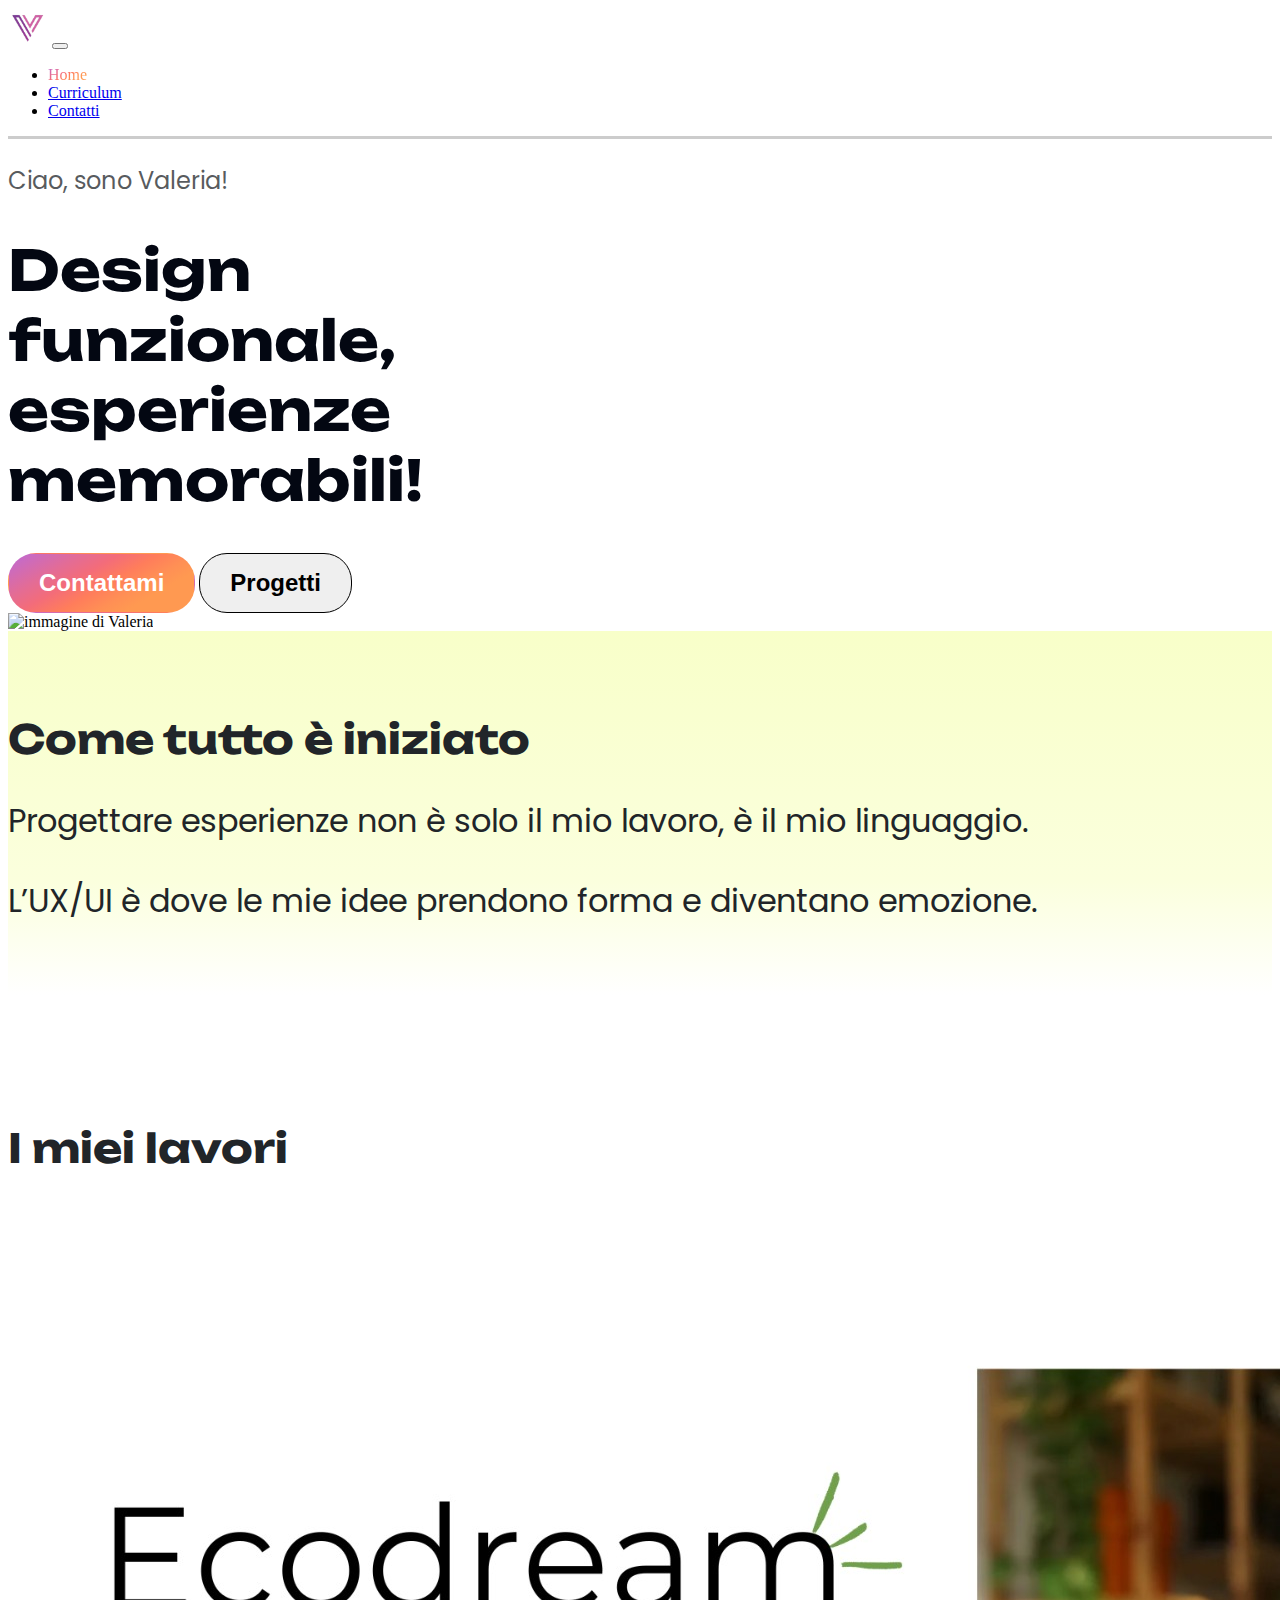
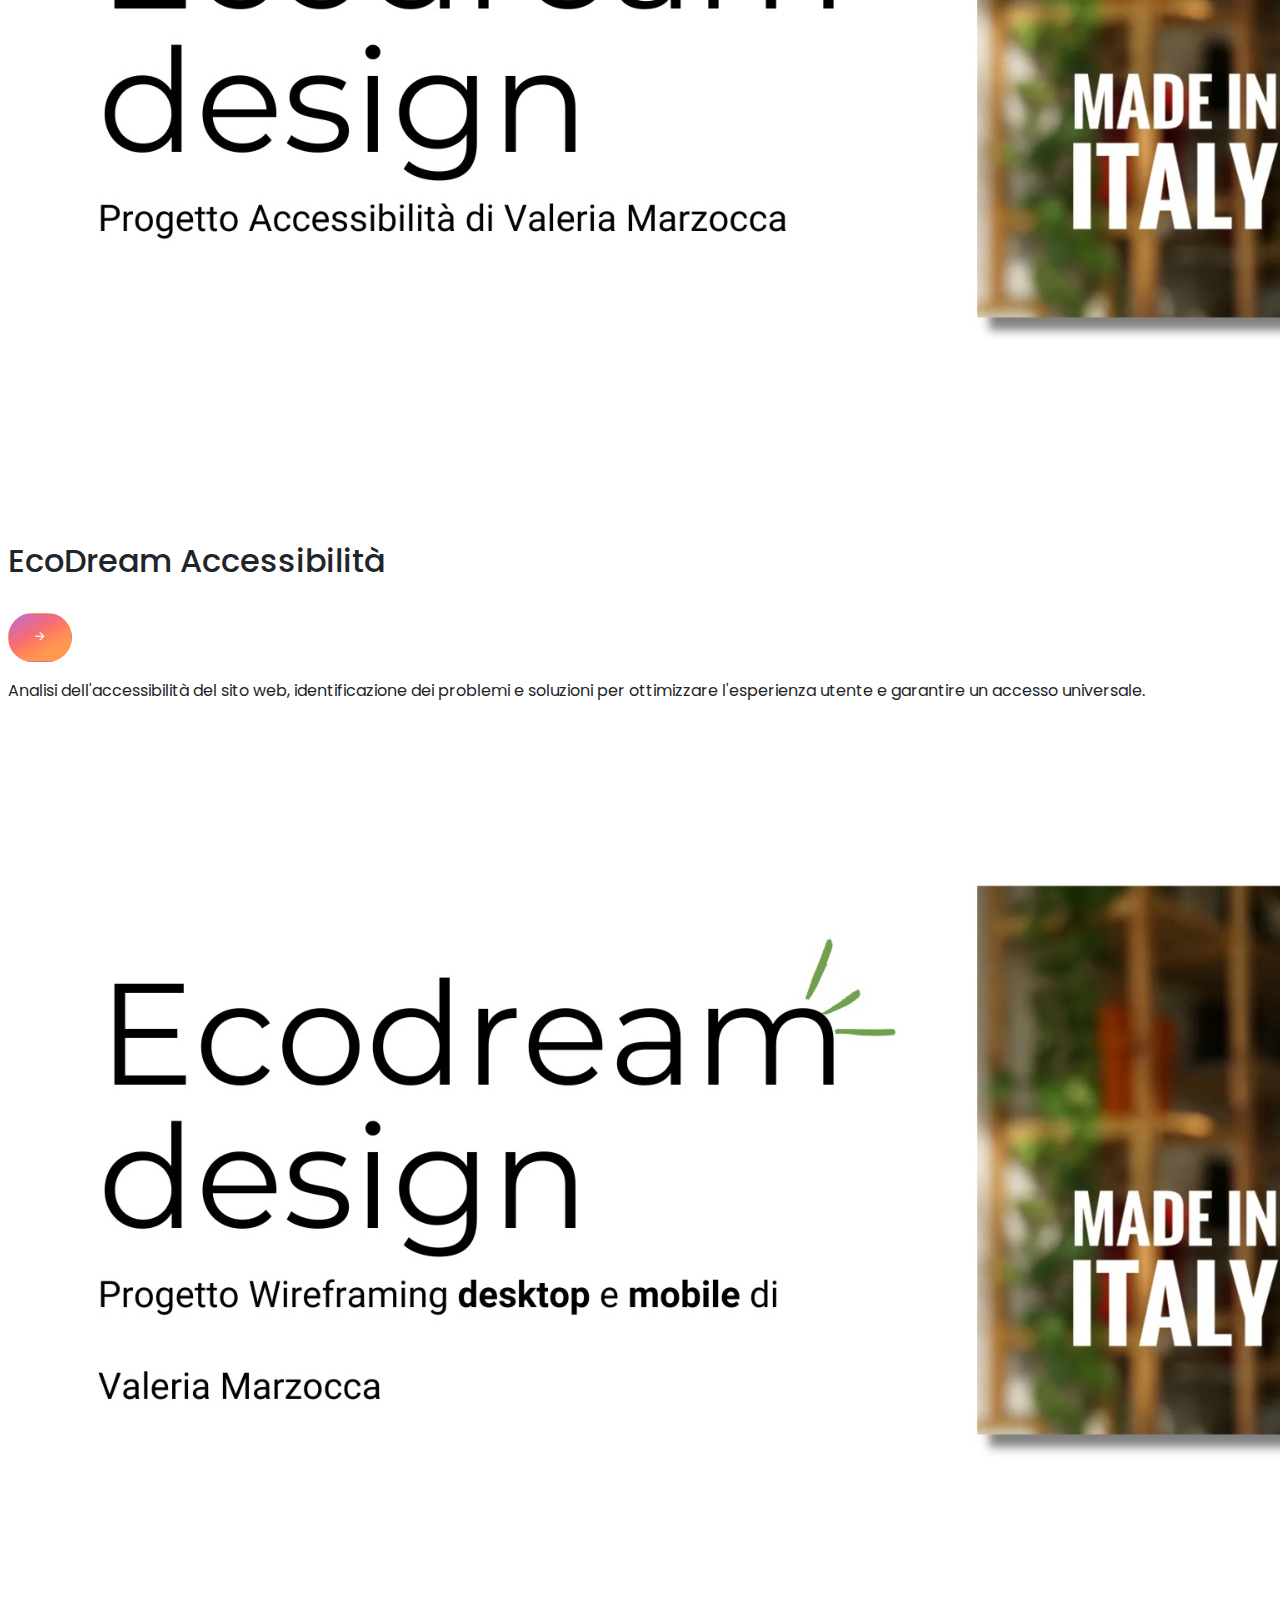
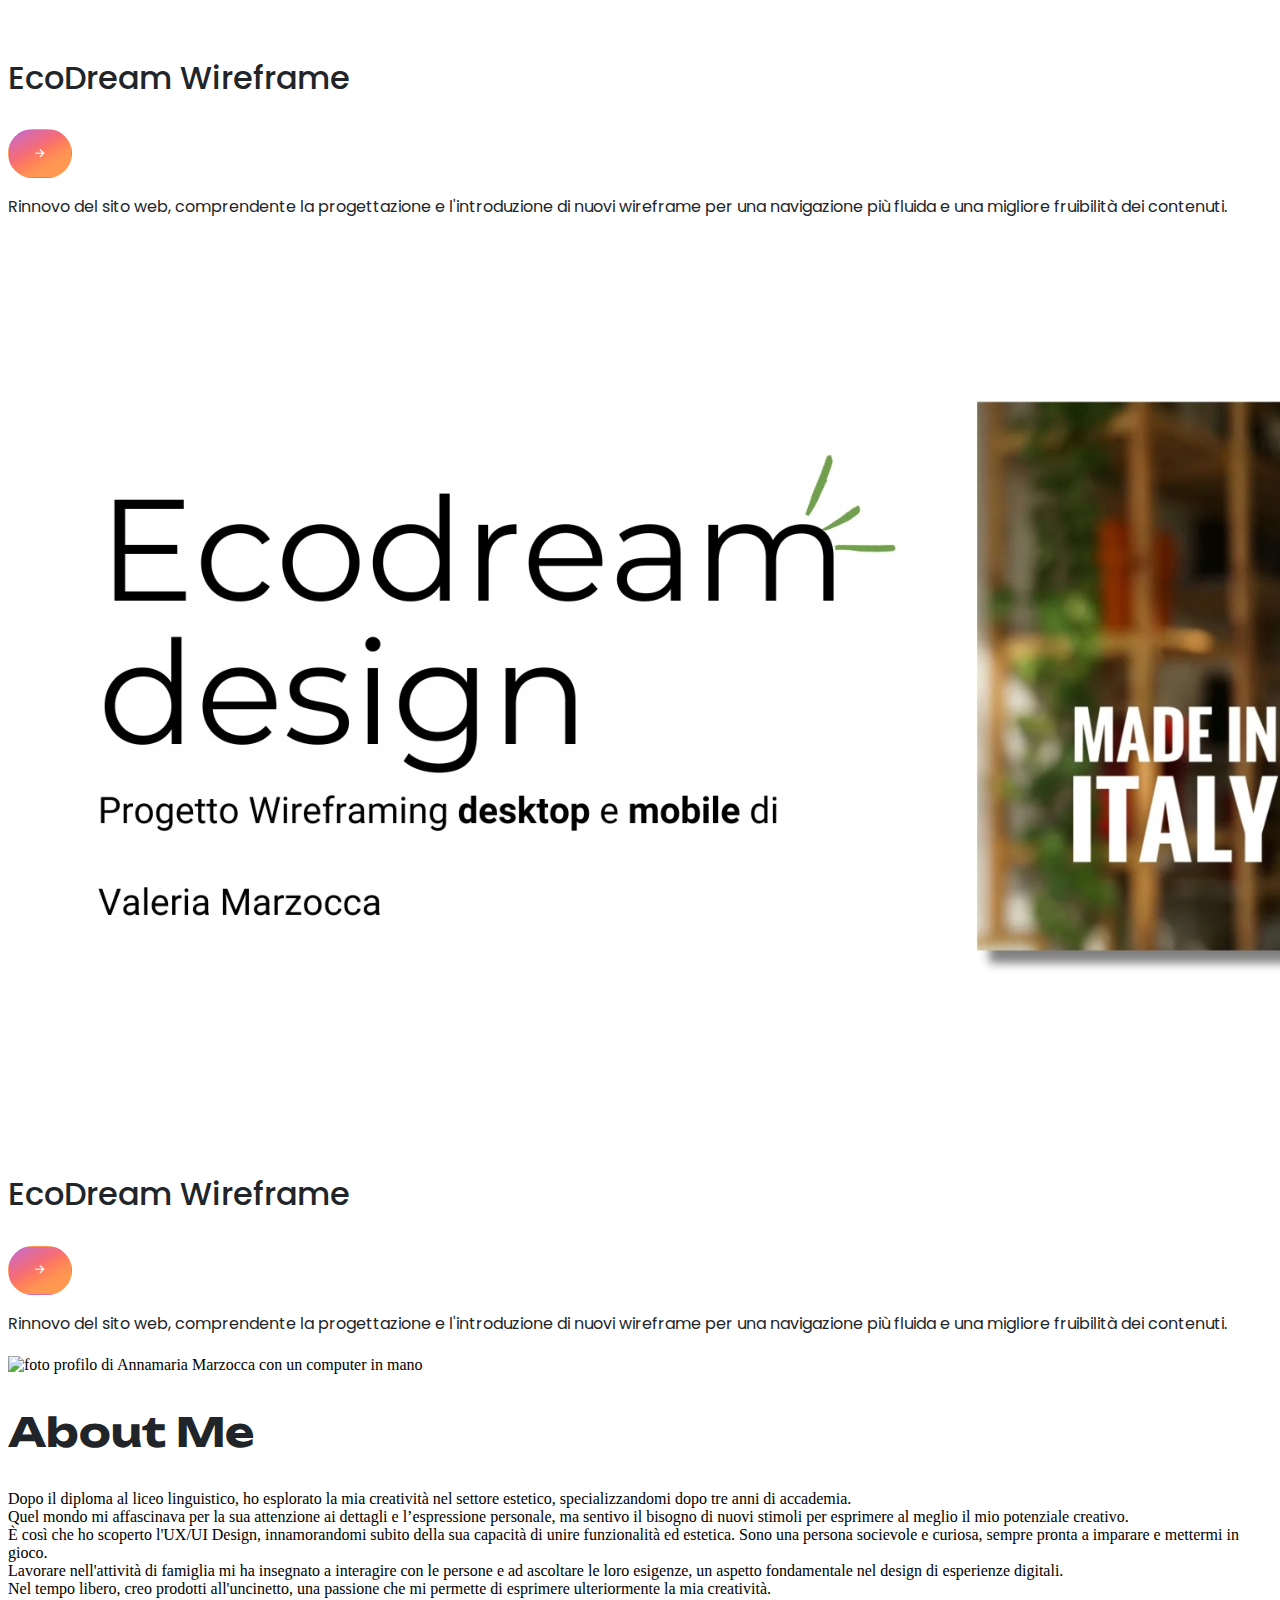
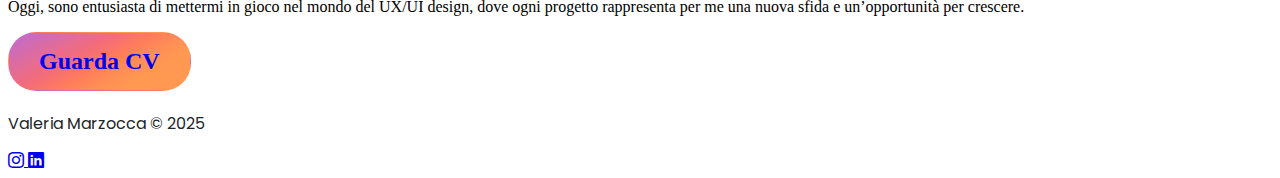
==== index.html @ 6ed48d6f "step" ====
<!DOCTYPE html>
<html lang="en">
<head>
    <meta charset="UTF-8">
    <link rel="icon" href="/logo_v-removebg-preview.png" type="image/x-icon">
    <meta name="viewport" content="width=device-width, initial-scale=1.0">
    <title>Il mio Portfolio</title>
    
    <link href="https://fonts.googleapis.com/css2?family=Poppins:wght@400;700&family=Unbounded:wght@400;700&display=swap" rel="stylesheet">
    <link href="https://cdn.jsdelivr.net/npm/bootstrap@5.3.5/dist/css/bootstrap.min.css" rel="stylesheet" integrity="sha384-SgOJa3DmI69IUzQ2PVdRZhwQ+dy64/BUtbMJw1MZ8t5HZApcHrRKUc4W0kG879m7" crossorigin="anonymous">
    <link rel="stylesheet" href="https://cdn.jsdelivr.net/npm/bootstrap-icons@1.11.3/font/bootstrap-icons.min.css">
    <link rel="stylesheet" href="style.css">
</head>
<body>
    <!-- Navbar -->
    <nav class="navbar navbar-expand-lg my-nav">
        <div class="container-fluid">
            <a class="navbar-brand ms-5" href="#"><img src="/logo_v-removebg-preview.png" width="40px" alt=""></a>
            <button class="navbar-toggler" type="button" data-bs-toggle="collapse" data-bs-target="#navbarNav" aria-controls="navbarNav" aria-expanded="false" aria-label="Toggle navigation">
                <span class="navbar-toggler-icon"></span>
            </button>
            <div class="collapse navbar-collapse" id="navbarNav">
                <ul class="navbar-nav ms-auto">
                    <li class="nav-item">
                        <a class="nav-link active fw-bolder" href="#" data-page="index.html" onclick="loadPage(event)">Home</a>
                    </li>
                    <li class="nav-item">
                        <a class="nav-link fw-bolder" href="#" data-page="curriculum.html" onclick="loadPage(event)">Curriculum</a>
                    </li>
                    <li class="nav-item">
                        <a class="nav-link fw-bolder" href="#" data-page="contatti.html" onclick="loadPage(event)">Contatti</a>
                    </li>
                </ul>
            </div>
        </div>
    </nav>

    <!-- Contenitore per il contenuto dinamico -->
    <div id="dynamic-content">
        <!-- Contenuto iniziale -->
        <header class="vh-100 d-flex align-items-center justify-content-center text-center">
            <div class="container">
                <div class="row d-flex align-items-center justify-content-center text-center">
                    <div class="col-md-7">
                        <p class="text-start p-presentation fw-light">Ciao, sono Valeria!</p>
                        <h1 class="fw-bolder text-start mb-5">Design <br> funzionale, <br> esperienze <br> memorabili!</h1>
                        <div class="text-start mb-5">
                            <button class="btn-contact fw-bolder">
                                <a class="a-btn-1" href="">Contattami</a>
                            </button>
                            <button class="fw-bolder button-progetti mb-2 ms-3">
                                <a class="a-btn-2" href="">Progetti</a>
                            </button>
                        </div>
                    </div>
                    <div class="col-md-5">
                        <img src="" alt="immagine di Valeria">
                    </div>
                </div>
            </div>
        </header>
        <section class="bg-custom-section mb-5 text-center">
            <div class="container text-center">
                <h2 class="fw-bolder">Come tutto è iniziato</h2>
                <p class="fw-light first-paragraph-start">Progettare esperienze non è solo il mio lavoro, è il mio linguaggio.</p>
                <p class="second-paragraph-start fw-light fw-bold">L’UX/UI è dove le mie idee prendono forma e diventano emozione.</p>
            </div>
        </section>
        <section class="move-section">
            <h2 class="text-center new-h2">I miei lavori</h2>
            <div class="container">
                <div class="row justify-content-center">
                    <div class="col-md-5 col-12">
                        <div class="card custom-card">
                            <img class="card-img-top" src="/ProgettoAccessibilita.jpeg" alt="immagine del progetto EcoDream Accessibilità" loading="lazy">
                            <div class="card-body p-0 ms-3">
                                <div class="d-flex justify-content-between align-items-center mb-2">
                                    <h3 class="card-title">EcoDream Accessibilità</h3>
                                    <a href="" target="_blank" class="me-2 mb-1 btn cta-card" aria-label="visualizza il progetto Planty of Food"><i class="fs-3 icons-hover bi bi-arrow-right-short"></i></a>
                                </div>
                                <p class="paragraph-project">Analisi dell'accessibilità del sito web, identificazione dei problemi e soluzioni per ottimizzare l'esperienza utente e garantire un accesso universale.</p>
                            </div>
                        </div>
                    </div>
                    <div class="col-md-5 col-12">
                        <div class="card custom-card">
                            <img class="card-img-top" src="/wireframing-image.jpeg" alt="immagine del progetto EcoDream Wireframe" loading="lazy">
                            <div class="card-body p-0 ms-3">
                                <div class="d-flex justify-content-between align-items-center mb-2">
                                    <h3 class="card-title">EcoDream Wireframe</h3>
                                    <a href="" target="_blank" class="me-2 mb-1 btn cta-card" aria-label="visualizza il progetto EcoDream Wireframe"><i class="fs-3 icons-hover bi bi-arrow-right-short"></i></a>
                                </div>
                                <p class="paragraph-project">Rinnovo del sito web, comprendente la progettazione e l'introduzione di nuovi wireframe per una navigazione più fluida e una migliore fruibilità dei contenuti.</p>
                            </div>
                        </div>
                    </div>
                     <div class="col-md-5 col-12">
                        <div class="card custom-card">
                            <img class="card-img-top" src="/wireframing-image.jpeg" alt="immagine del progetto EcoDream Wireframe" loading="lazy">
                            <div class="card-body p-0 ms-3">
                                <div class="d-flex justify-content-between align-items-center mb-2">
                                    <h3 class="card-title">EcoDream Wireframe</h3>
                                    <a href="" target="_blank" class="me-2 mb-1 btn cta-card" aria-label="visualizza il progetto EcoDream Wireframe"><i class="fs-3 icons-hover bi bi-arrow-right-short"></i></a>
                                </div>
                                <p class="paragraph-project">Rinnovo del sito web, comprendente la progettazione e l'introduzione di nuovi wireframe per una navigazione più fluida e una migliore fruibilità dei contenuti.</p>
                            </div>
                        </div>
                    </div>
                </div>
            </div>
        </section>
        <section class="py-5 yellow-bg section-spacing">
            <div class="container px-5 pb-5">
                <div class="row gx-5 align-items-center">
                    <div class="col-xxl-7">
                        <!-- Header profile picture-->
                        <div class="d-flex justify-content-center mt-5 mt-xxl-0">
                            <div class="profile bg-gradient-primary-to-secondary mb-5">
                                <img class="profile-img img-fluid" src="" alt="foto profilo di Annamaria Marzocca con un computer in mano" loading="lazy"> 
                            </div>
                        </div>
                    </div>
                    <div class="col-xxl-5">
                        <!-- Header text content-->
                        <div class="text-center text-xxl-start">
                            <h2 class="mb-5 fw-bolder">About Me</h2>
                             <p class="mb-5">Dopo il diploma al liceo linguistico, ho esplorato la mia creatività nel settore estetico, specializzandomi dopo tre anni di accademia. 
                                <br> Quel mondo mi affascinava per la sua attenzione ai dettagli e l’espressione personale, ma sentivo il bisogno di nuovi stimoli per esprimere al meglio il mio potenziale creativo. 
                                <br> È così che ho scoperto l'UX/UI Design, innamorandomi subito della sua capacità di unire funzionalità ed estetica. Sono una persona socievole e curiosa, sempre pronta a imparare e mettermi in gioco.
                                <br> Lavorare nell'attività di famiglia mi ha insegnato a interagire con le persone e ad ascoltare le loro esigenze, un aspetto fondamentale nel design di esperienze digitali.
                                <br> Nel tempo libero, creo prodotti all'uncinetto, una passione che mi permette di esprimere ulteriormente la mia creatività.<br> Oggi, sono entusiasta di mettermi in gioco nel mondo del UX/UI design, dove ogni progetto rappresenta per me una nuova sfida e un’opportunità per crescere.
                                <br> 
                            </p>

                            <div class="d-grid gap-3 d-sm-flex justify-content-sm-center justify-content-xxl-start mb-3 cta-container">
                                <a class="btn cta-button-gradient btn-lg px-5 py-3 me-sm-3 fw-bolder" href="#" data-page="curriculum.html" onclick="loadPage(event)" aria-label="vai alla pagina Curriculum">Guarda CV<i class="fa-solid fa-arrow-right mx-3"></i></a>
                            </div>
                        </div>
                    </div>
                </div>
            </div>
        </section>
    </div>

    <!-- Footer -->
    <footer class="mt-5">
        <div class="container text-center">
            <p class="text-center p-footer">Valeria Marzocca © 2025</p>
            <a href="https://www.instagram.com/valeriamarzocca" class="text-black" target="_blank">
                <i class="bi bi-instagram fs-3 me-2"></i>
            </a>
            <a href="https://www.linkedin.com/in/valeria-marzocca" class="text-black" target="_blank">
                <i class="bi bi-linkedin fs-3 ms-2"></i>
            </a>
        </div>
    </footer>

    <script src="https://cdn.jsdelivr.net/npm/bootstrap@5.3.5/dist/js/bootstrap.bundle.min.js" integrity="sha384-k6d4wzSIapyDyv1kpU366/PK5hCdSbCRGRCMv+eplOQJWyd1fbcAu9OCUj5zNLiq" crossorigin="anonymous"></script>
    <script src="index.js"></script>
</body>
</html>
---- style.css ----
.my-nav{
    border-bottom: solid rgb(204, 204, 204) ;
}
.navbar-nav .active {
    background: linear-gradient(150.03deg, #BC6AD7 0%, #E36C96 25.69%, #F36C7A 38.62%, #FF7D5B 52.71%, #FF8F55 64.99%, #FF9951 75.59%);
    -webkit-background-clip: text;
    -webkit-text-fill-color: transparent;
}


.p-presentation{
    font-family: 'Poppins', sans-serif;
    font-size: 24px !important;
    
    color: #212529BF !important;
}
h1 {
    font-family: 'Unbounded', sans-serif;
    font-size: 56px !important;
    font-weight: bolder;
    color: #030712 !important;
}
h2{
    font-family: 'Unbounded', sans-serif;
    font-size: 40px !important;
    font-weight: bolder;
    color: #212529 !important;
}
.first-paragraph-start{
    margin-top: 2rem;
    font-family: 'Poppins', sans-serif;
    font-size: 32px !important;
    color: #212529 !important;
    margin-bottom: 20px;
}
.second-paragraph-start{
    font-family: 'Poppins', sans-serif;
    font-size: 32px !important;
    color: #212529 !important;
    margin-bottom: 20px;
}
.btn-contact{
    background: linear-gradient(150.03deg, #BC6AD7 0%, #E36C96 25.69%, #F36C7A 38.62%, #FF7D5B 52.71%, #FF8F55 64.99%, #FF9951 75.59%);
    display: inline-block;
    padding: 15px 30px;
    color: white;
    font-size: 24px;
    font-weight: bold;
    text-decoration: none;
    border-radius: 28px;
    border: 1px solid transparent;
    transition: all 0.5s ease-in-out;
}
.btn-contact:hover {
   transform: scale(1.05); 
   transition: all 0.3s ease-in-out;
   
}
.button-progetti{
    display: inline-block;
    padding: 15px 30px;

    color: white;
    font-size: 24px;
    font-weight: 800;
    text-decoration: none;
    border-radius: 28px;
    border: 1px solid black;
    transition: all 0.3s ease-in-out;
}
.button-progetti:hover {
   transform: scale(1.05); 
   background-color: black;
   
    transition: all 0.5s ease-in-out;
   
   
}
.a-btn-1 {
    text-decoration: none;
    color: rgb(255, 255, 255);

}
.a-btn-1:hover {
    text-decoration: none;
    color: rgb(0, 0, 0);

}
.a-btn-2{
    text-decoration: none;
    color: rgb(0, 0, 0);
}
.a-btn-2:hover{
    text-decoration: none;
    color: rgb(255, 255, 255);
}
.bg-custom-section{
    background: linear-gradient(180deg, #F8FFC9 0%, #FBFFDD 68.4%, #FFFFFF 100%);
    padding: 50px 0;
    color: white;
}
.move-section{
    margin-top:8rem;
}
.new-h2{
    font-family: 'Unbounded', sans-serif;
    font-size: 40px !important;
    font-weight: bolder;
    color: #212529 !important;
}
.p-footer{
    font-family: 'Poppins', sans-serif;
    font-size: 16px ;
    color: #212529 ;
    margin-top: 20px;
}
.cta-card{
    display: inline-block;
    padding: 13px 20px;
    
    font-size: 18px;
    font-weight: bold;
    text-decoration: none;
    border-radius: 30px !important;
    border: 1px solid transparent;
    background: linear-gradient(150.03deg, #BC6AD7 0%, #E36C96 25.69%, #F36C7A 38.62%, #FF7D5B 52.71%, #FF8F55 64.99%, #FF9951 75.59%);
    transition: all 0.5s ease-in-out;

}
.card-title{
    font-family: 'Poppins', sans-serif;
    font-size: 32px !important;
    font-weight:500 ;
    line-height: 1.2;
    color: #212529 !important;
}
.paragraph-project{
    font-family: 'Poppins', sans-serif;
    font-size: 16px !important;
    color: #212529 !important;
    margin-bottom: 20px;
}
.icons-hover{
    color: #ffffff;
    padding: 2px 2px;
    
}
.icons-hover:hover{
    color: #000000;
}
.cta-card:hover{
    scale: 1.05;
    transition: all 0.3s ease-in-out;
    
   
}
.text-on-btn{
    font-family: 'Poppins', sans-serif;
    font-size: 24px !important;
    color: #fcfcfc !important;
    
}
.text-on-btn:hover{
    color: #000000 !important;
    transition: all;
}
.paragraph-about{
    font-family: 'Poppins', sans-serif;
    font-size: 16px ;
    color: #212529 ;
    
}
.about-me-section{
    background: linear-gradient(180deg, #F8FFC9 0%, #FBFFDD 68.4%, #FFFFFF 100%);
    padding: 50px 0;
    color: #212529;
    margin-top: 12rem;
    margin-bottom: 13rem;
   
}
.cta-button-gradient {
    display: inline-block;
    padding: 15px 30px;
    
    font-size: 24px;
    font-weight: bold;
    text-decoration: none;
    border-radius: 28px !important;
    border: 1px solid transparent;
    background: linear-gradient(150.03deg, #BC6AD7 0%, #E36C96 25.69%, #F36C7A 38.62%, #FF7D5B 52.71%, #FF8F55 64.99%, #FF9951 75.59%);
    transition: all 0.5s ease-in-out;
}
.cta-button-gradient:hover {
    transform: scale(1.05);
    transition: all 0.3s ease-in-out;
  
}
.rounded-image{
    border-radius: 50%;
    width: 240px;
    height: 240px;
    object-fit: cover;
    margin-bottom: 20px;
    background-color: aqua;
    align-items: center;
}
.divider {
    width: 2px;
    height: 100%;
    background: linear-gradient(150.03deg, #BC6AD7 0%, #E36C96 25.69%, 
    #F36C7A 38.62%, #FF7D5B 52.71%, #FF8F55 64.99%, #FF9951 75.59%);
}
.cv-h2{
    font-size: 24px !important;
    font-weight: 700;
}



    @media (max-width: 768px) {
    .p-presentation{
        font-size: 18px !important;
        margin-bottom: 20px;
       
    }
    h1 {
        font-size: 36px !important;
        margin-bottom: 20px;
        
    }
    .btn-contact{
        font-size: 18px;
        margin-bottom: 20px;
    }
    .button-progetti{
        font-size: 18px;
    }
}
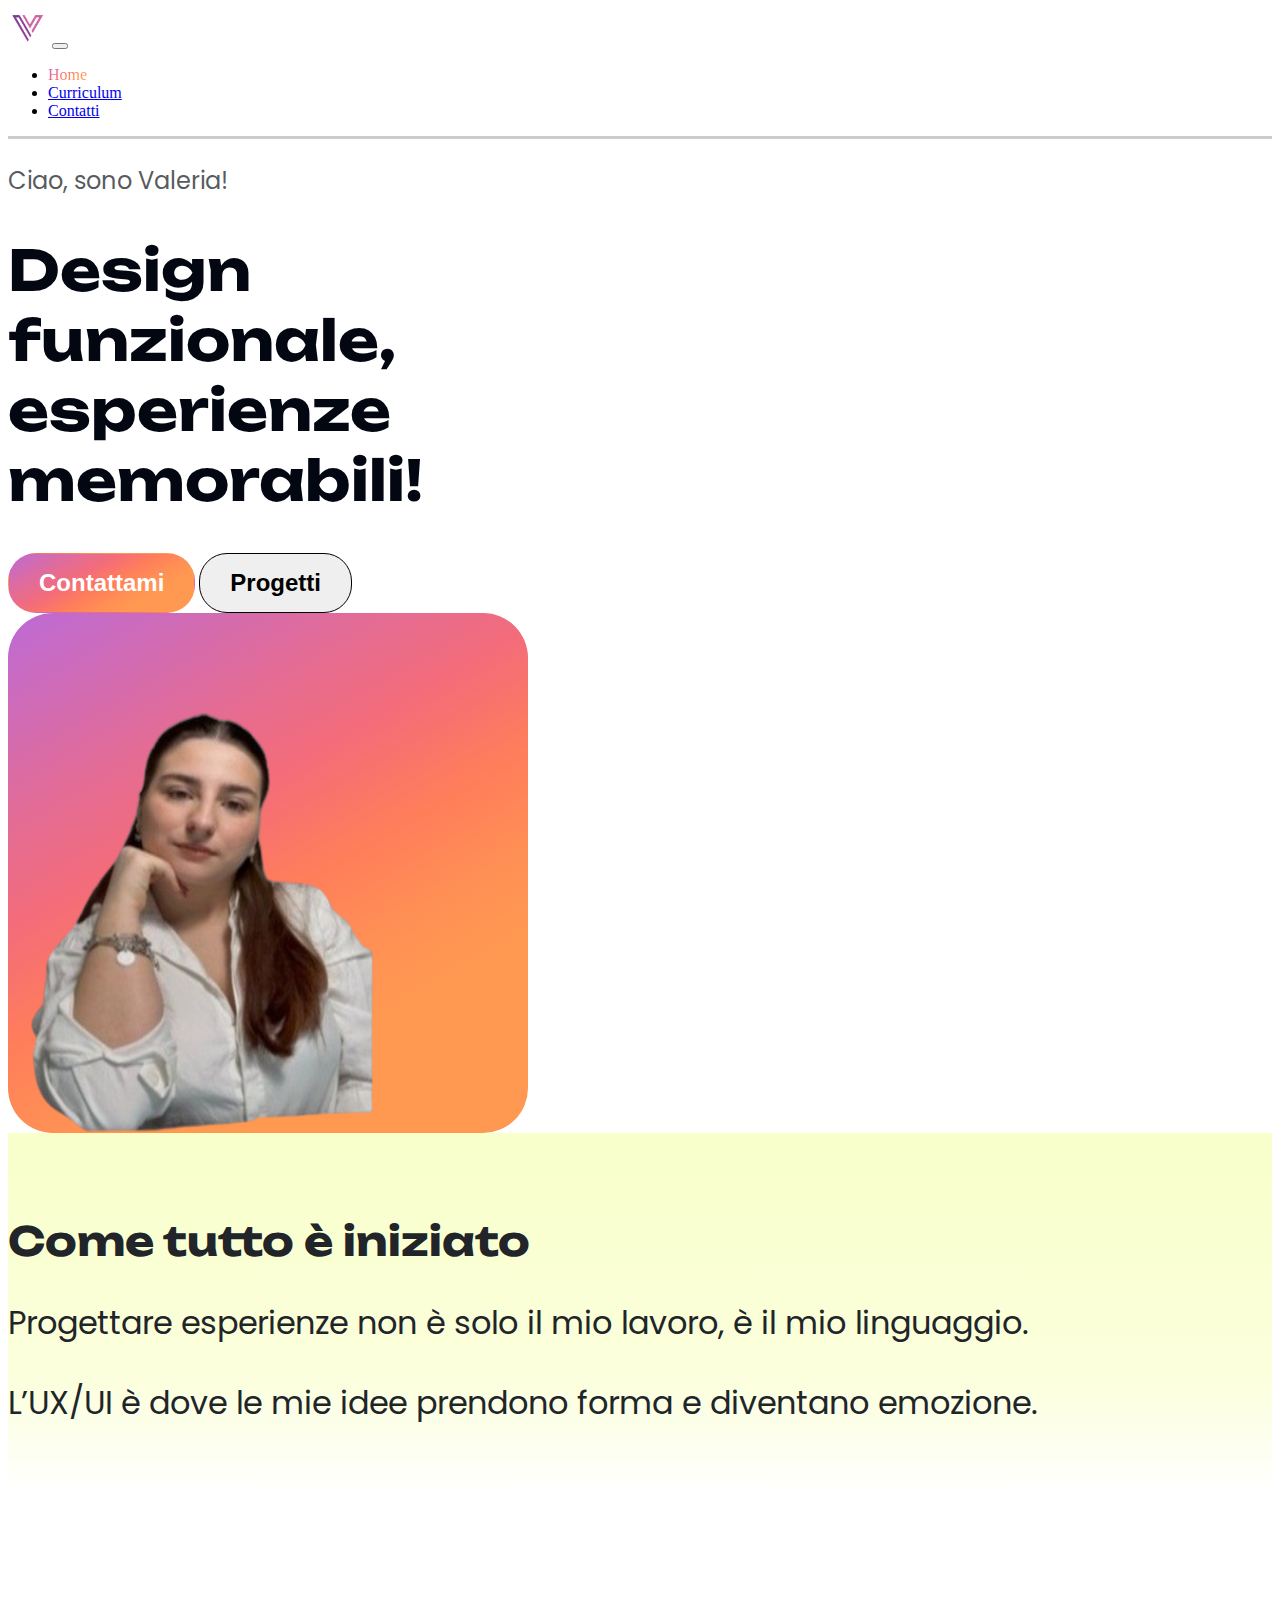
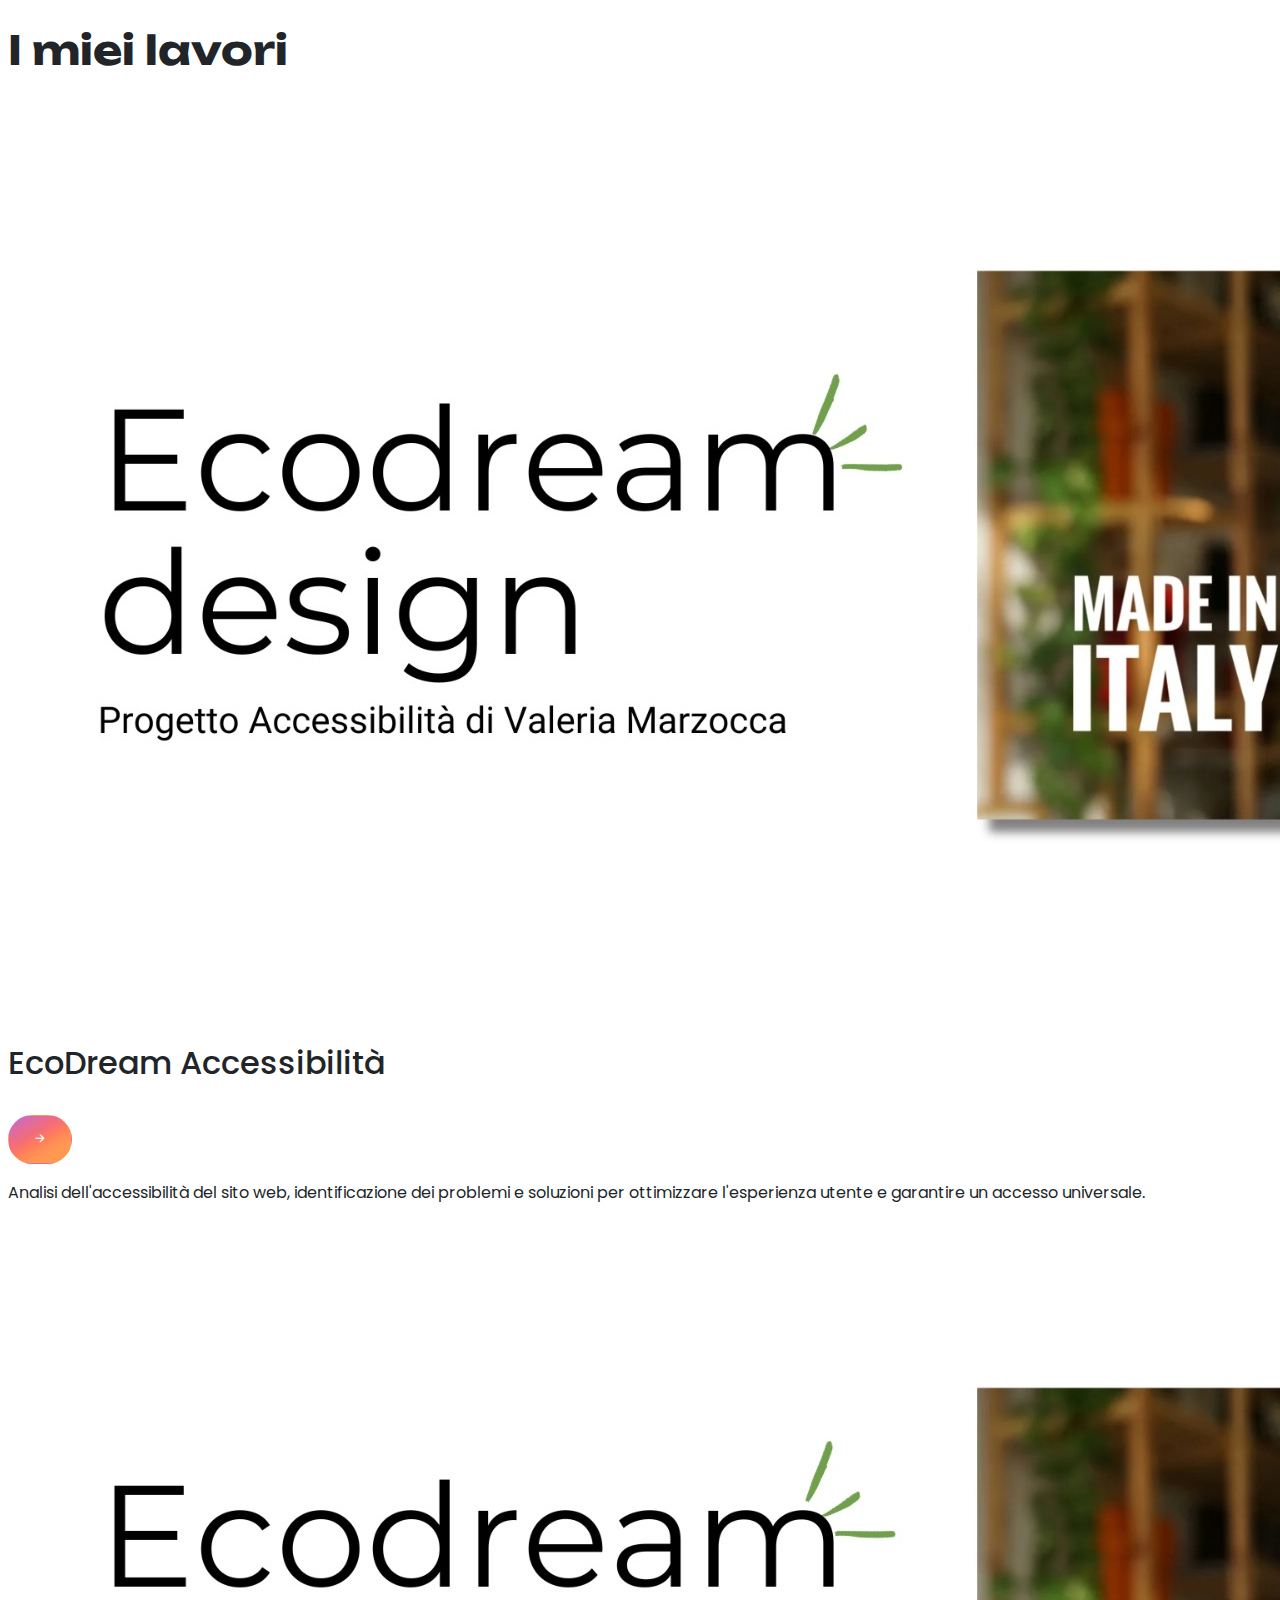
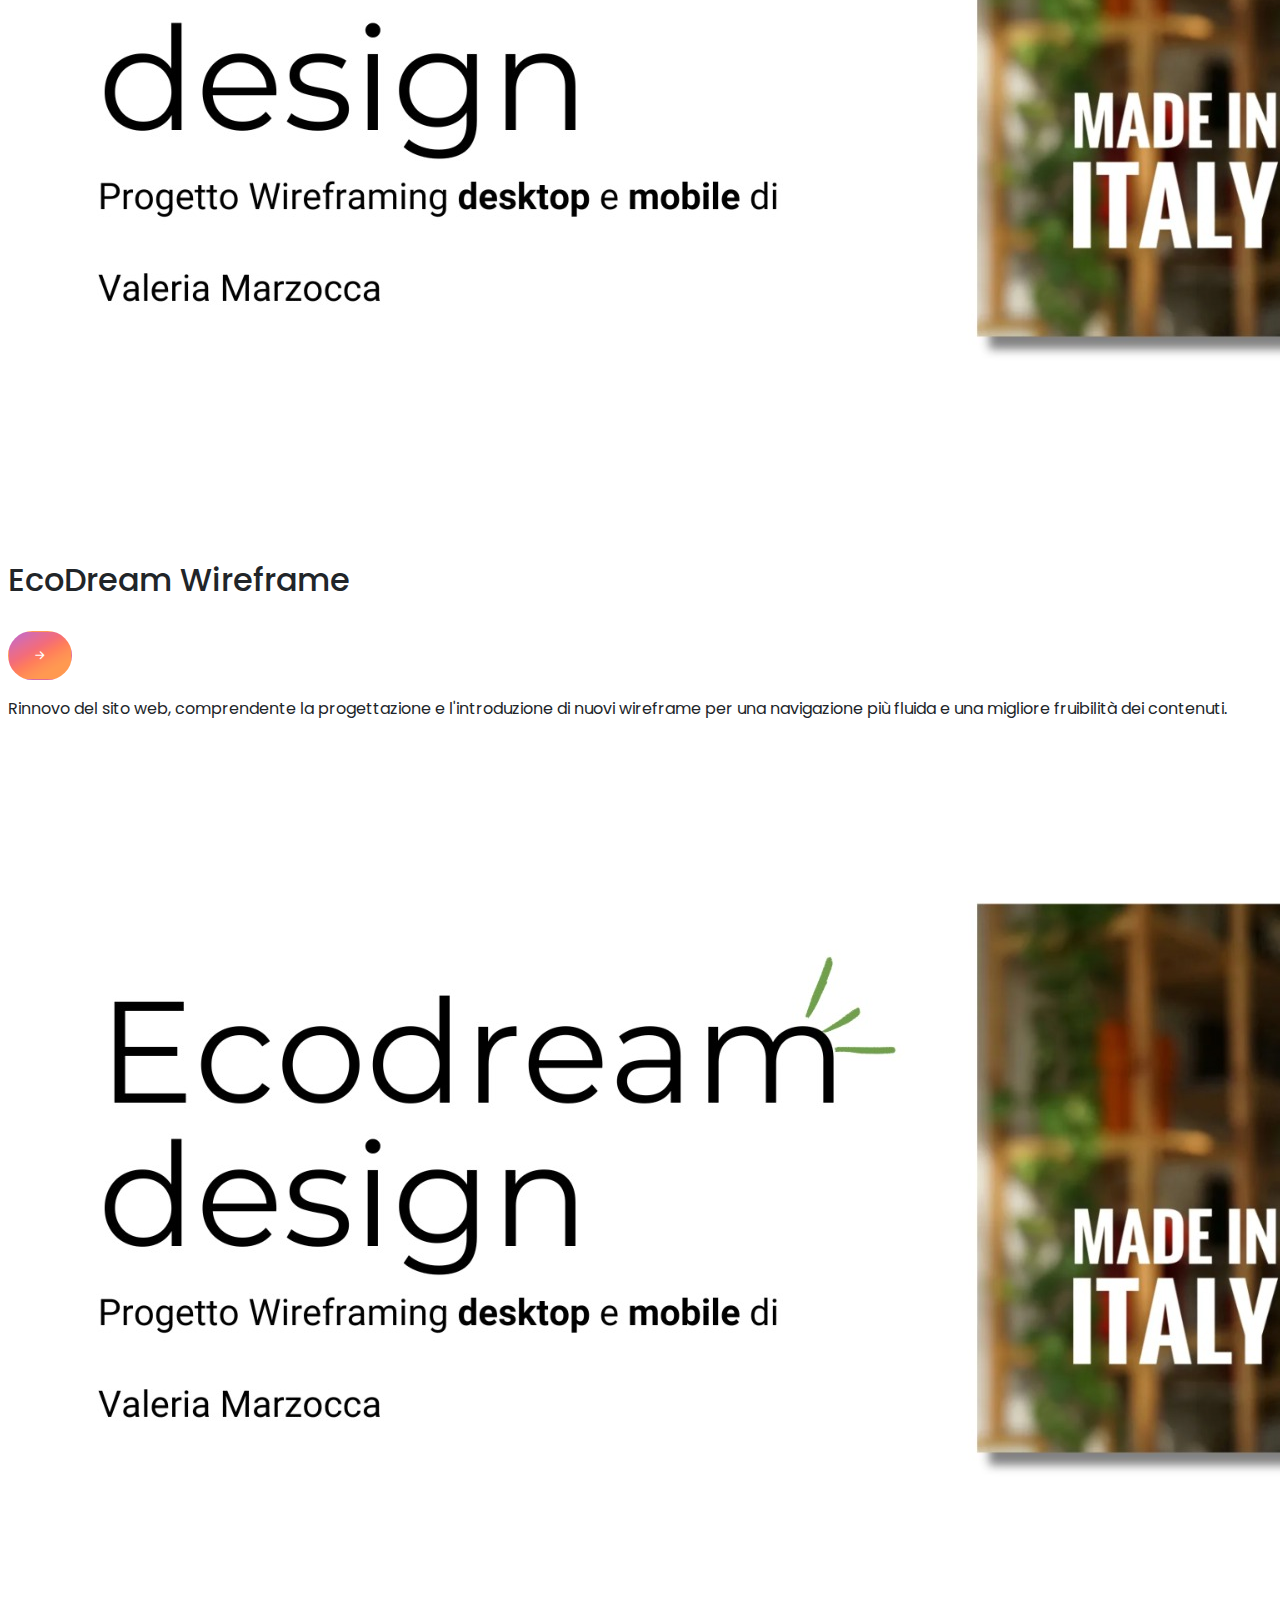
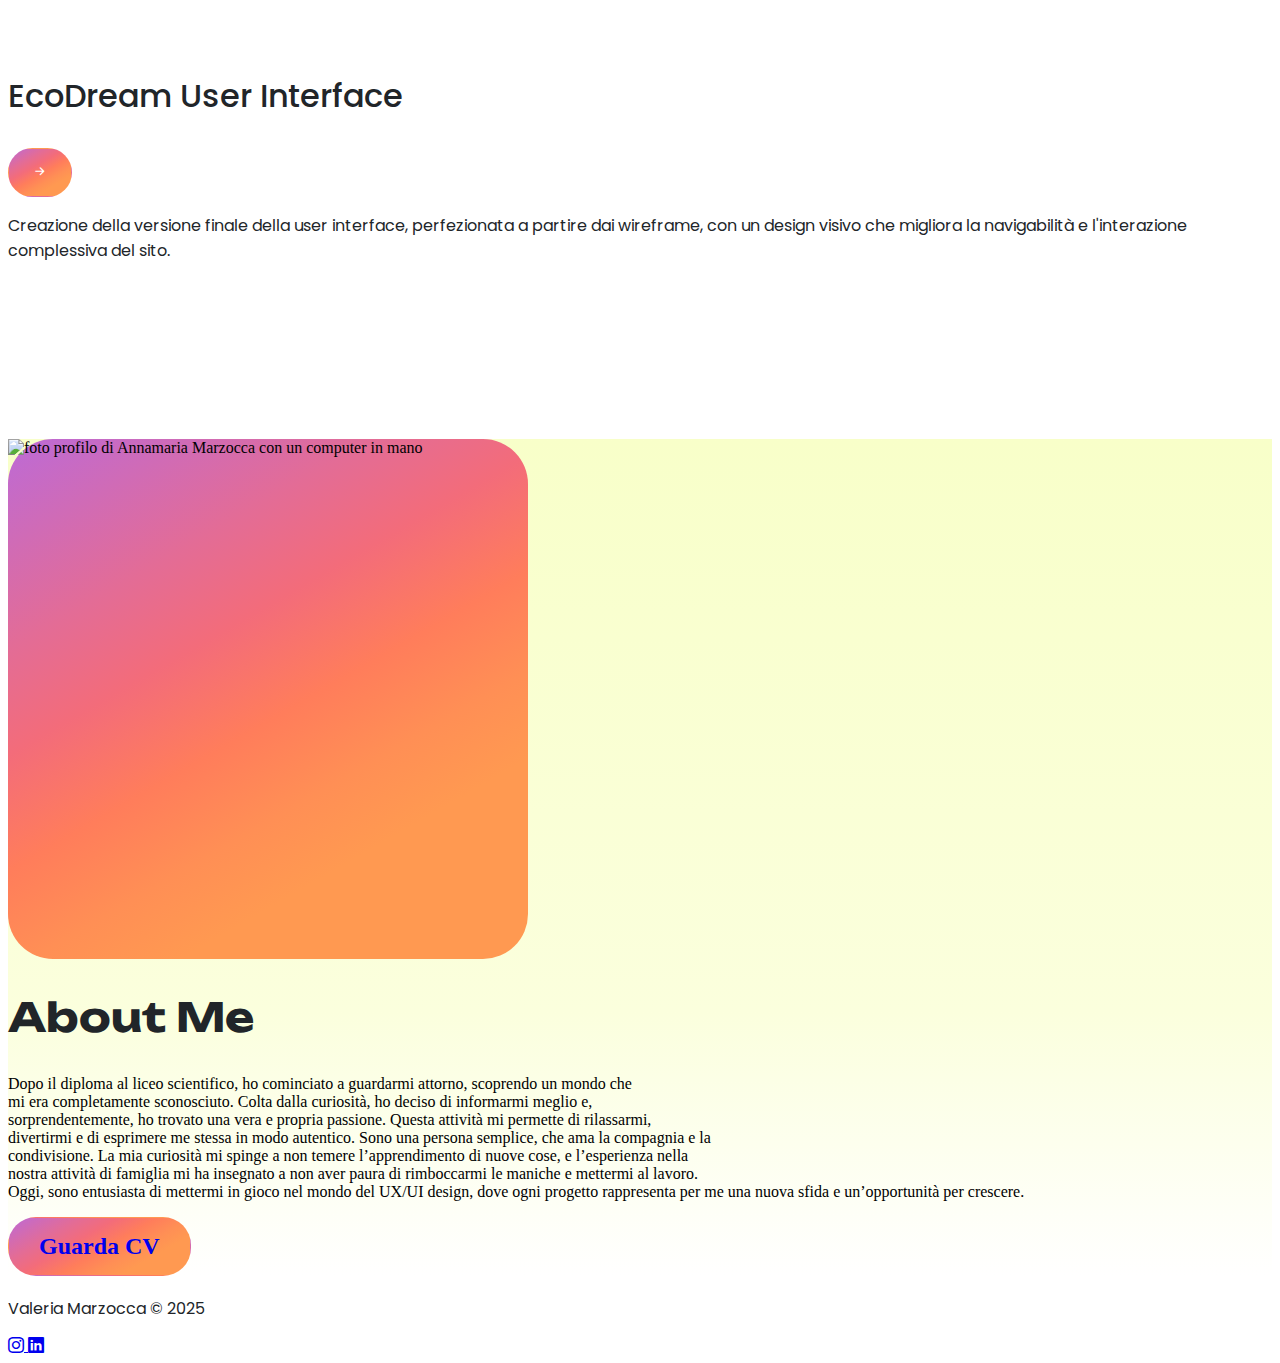
==== commit 358b0308: "messo foto link ai pdf" ====
--- a/index.html
+++ b/index.html
@@ -53,8 +53,8 @@
                             </button>
                         </div>
                     </div>
-                    <div class="col-md-5">
-                        <img src="" alt="immagine di Valeria">
+                    <div class="col-md-5 me-4 mb-4 container-img bg-gradient-primary-to-secondary  ">
+                        <img class=" img-my" src="/foto_profilo_valeria-removebg-preview (1).png" width="381" height="770"  alt="immagine di Valeria">
                     </div>
                 </div>
             </div>
@@ -76,7 +76,7 @@
                             <div class="card-body p-0 ms-3">
                                 <div class="d-flex justify-content-between align-items-center mb-2">
                                     <h3 class="card-title">EcoDream Accessibilità</h3>
-                                    <a href="" target="_blank" class="me-2 mb-1 btn cta-card" aria-label="visualizza il progetto Planty of Food"><i class="fs-3 icons-hover bi bi-arrow-right-short"></i></a>
+                                    <a href="https://docs.google.com/gview?url=https://github.com/valeria88m/accessibilit-ecodream/raw/main/Accessibiltà.pdf&embedded=true"  target="_blank" class="me-2 mb-1 btn cta-card" aria-label="visualizza il progetto Planty of Food"><i class="fs-3 icons-hover bi bi-arrow-right-short"></i></a>
                                 </div>
                                 <p class="paragraph-project">Analisi dell'accessibilità del sito web, identificazione dei problemi e soluzioni per ottimizzare l'esperienza utente e garantire un accesso universale.</p>
                             </div>
@@ -88,7 +88,7 @@
                             <div class="card-body p-0 ms-3">
                                 <div class="d-flex justify-content-between align-items-center mb-2">
                                     <h3 class="card-title">EcoDream Wireframe</h3>
-                                    <a href="" target="_blank" class="me-2 mb-1 btn cta-card" aria-label="visualizza il progetto EcoDream Wireframe"><i class="fs-3 icons-hover bi bi-arrow-right-short"></i></a>
+                                    <a href="https://docs.google.com/gview?url=https://github.com/valeria88m/Wireframing-ecodream/raw/main/Wireframing.pdf&embedded=true"  target="_blank" class="me-2 mb-1 btn cta-card" aria-label="visualizza il progetto EcoDream Wireframe"><i class="fs-3 icons-hover bi bi-arrow-right-short"></i></a>
                                 </div>
                                 <p class="paragraph-project">Rinnovo del sito web, comprendente la progettazione e l'introduzione di nuovi wireframe per una navigazione più fluida e una migliore fruibilità dei contenuti.</p>
                             </div>
@@ -99,17 +99,18 @@
                             <img class="card-img-top" src="/wireframing-image.jpeg" alt="immagine del progetto EcoDream Wireframe" loading="lazy">
                             <div class="card-body p-0 ms-3">
                                 <div class="d-flex justify-content-between align-items-center mb-2">
-                                    <h3 class="card-title">EcoDream Wireframe</h3>
+                                    <h3 class="card-title">EcoDream User Interface</h3>
                                     <a href="" target="_blank" class="me-2 mb-1 btn cta-card" aria-label="visualizza il progetto EcoDream Wireframe"><i class="fs-3 icons-hover bi bi-arrow-right-short"></i></a>
                                 </div>
-                                <p class="paragraph-project">Rinnovo del sito web, comprendente la progettazione e l'introduzione di nuovi wireframe per una navigazione più fluida e una migliore fruibilità dei contenuti.</p>
+                                <p class="paragraph-project"> Creazione della versione finale della user interface, perfezionata a partire dai wireframe, con un design visivo che migliora la navigabilità e l'interazione complessiva del sito.
+                                </p>
                             </div>
                         </div>
                     </div>
                 </div>
             </div>
         </section>
-        <section class="py-5 yellow-bg section-spacing">
+        <section class="py-5 yellow-bg-my section-margin  ">
             <div class="container px-5 pb-5">
                 <div class="row gx-5 align-items-center">
                     <div class="col-xxl-7">
@@ -124,12 +125,8 @@
                         <!-- Header text content-->
                         <div class="text-center text-xxl-start">
                             <h2 class="mb-5 fw-bolder">About Me</h2>
-                             <p class="mb-5">Dopo il diploma al liceo linguistico, ho esplorato la mia creatività nel settore estetico, specializzandomi dopo tre anni di accademia. 
-                                <br> Quel mondo mi affascinava per la sua attenzione ai dettagli e l’espressione personale, ma sentivo il bisogno di nuovi stimoli per esprimere al meglio il mio potenziale creativo. 
-                                <br> È così che ho scoperto l'UX/UI Design, innamorandomi subito della sua capacità di unire funzionalità ed estetica. Sono una persona socievole e curiosa, sempre pronta a imparare e mettermi in gioco.
-                                <br> Lavorare nell'attività di famiglia mi ha insegnato a interagire con le persone e ad ascoltare le loro esigenze, un aspetto fondamentale nel design di esperienze digitali.
-                                <br> Nel tempo libero, creo prodotti all'uncinetto, una passione che mi permette di esprimere ulteriormente la mia creatività.<br> Oggi, sono entusiasta di mettermi in gioco nel mondo del UX/UI design, dove ogni progetto rappresenta per me una nuova sfida e un’opportunità per crescere.
-                                <br> 
+                             <p class="mb-5">Dopo il diploma al liceo scientifico, ho cominciato a guardarmi attorno, scoprendo un mondo che <br> mi era completamente sconosciuto. Colta dalla curiosità, ho deciso di informarmi meglio e, <br>sorprendentemente, ho trovato una vera e propria passione. Questa attività mi permette di rilassarmi, <br>divertirmi e di esprimere me stessa in modo autentico. Sono una persona semplice, che ama la compagnia e la <br>condivisione. La mia curiosità mi spinge a non temere l’apprendimento di nuove cose, e l’esperienza nella <br>nostra attività di famiglia mi ha insegnato a non aver paura di rimboccarmi le maniche e mettermi al lavoro.
+                             <br>Oggi, sono entusiasta di mettermi in gioco nel mondo del UX/UI design, dove ogni progetto rappresenta per me una nuova sfida e un’opportunità per crescere.
                             </p>
 
                             <div class="d-grid gap-3 d-sm-flex justify-content-sm-center justify-content-xxl-start mb-3 cta-container">
--- a/style.css
+++ b/style.css
@@ -214,9 +214,29 @@
     font-size: 24px !important;
     font-weight: 700;
 }
-
-
-
+.yellow-bg-my{
+   background:  linear-gradient(180deg, #F8FFC9 0%, #FBFFDD 68.4%, #FFFFFF 100%);
+}
+.section-margin{
+    margin-top: 11rem;
+}
+
+
+.bg-gradient-primary-to-secondary {
+    position: relative;
+    width: 520px;
+    height: 520px;
+    border-radius: 5vh;
+
+    background: linear-gradient(150.03deg, #BC6AD7 0%, #E36C96 25.69%, #F36C7A 38.62%, #FF7D5B 52.71%, #FF8F55 64.99%, #FF9951 75.59%);
+}
+.img-my{
+    position: relative;
+    bottom: 15%;
+  
+}
+@media (min-width: 576px) {
+   
     @media (max-width: 768px) {
     .p-presentation{
         font-size: 18px !important;
@@ -235,4 +255,5 @@
     .button-progetti{
         font-size: 18px;
     }
+}
 }